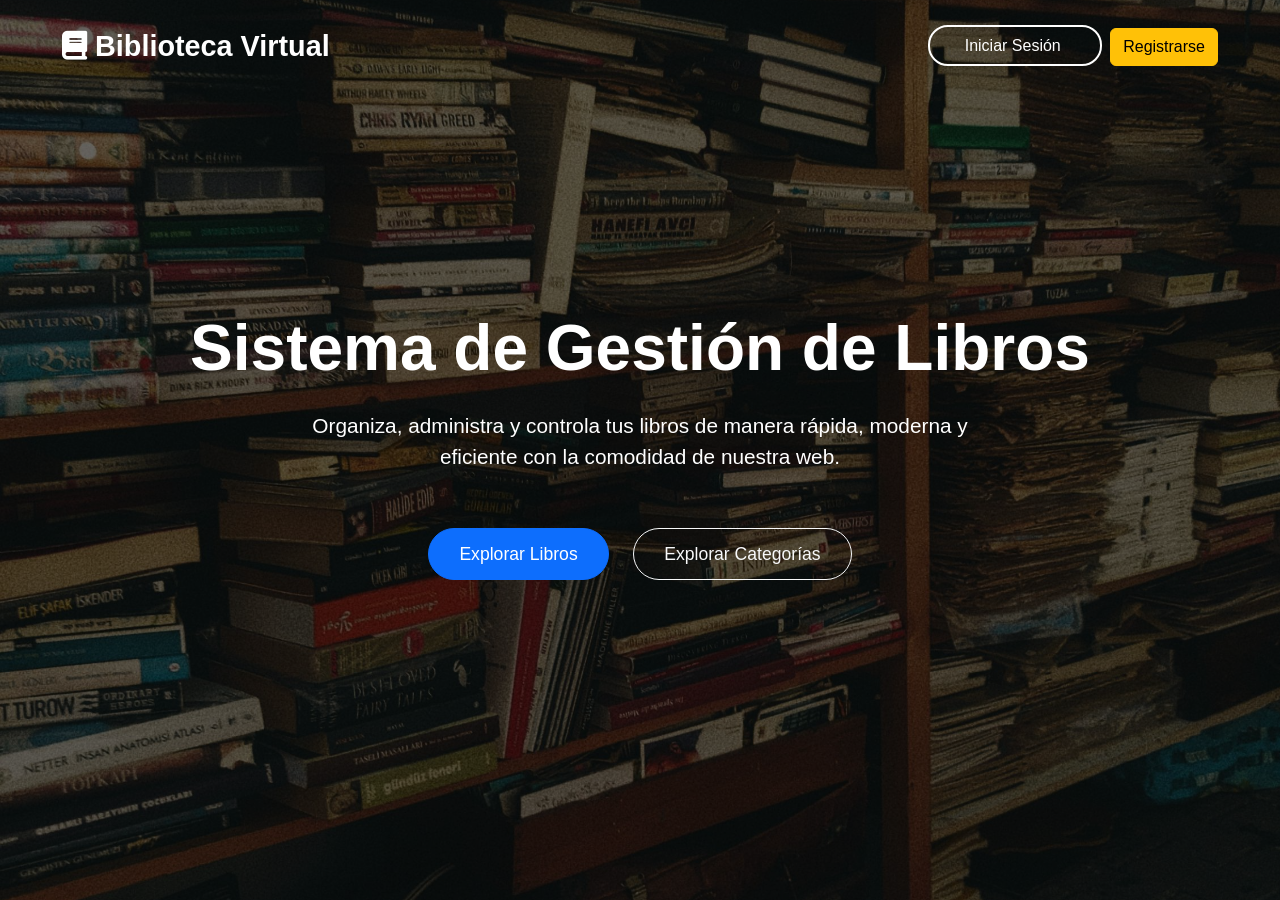
==== index.html @ dc6e931e "Agregado registro con su ubicacion y validacion" ====
<!DOCTYPE html>
<html lang="es">

<head>
    <meta charset="UTF-8">
    <meta name="viewport" content="width=device-width, initial-scale=1.0">

    <title>Sistema de Gestión de Libros</title>

    <link href="https://cdn.jsdelivr.net/npm/bootstrap@5.3.7/dist/css/bootstrap.min.css"
        rel="stylesheet">

    <link rel="stylesheet"
        href="https://cdnjs.cloudflare.com/ajax/libs/font-awesome/6.7.2/css/all.min.css">

    <link rel="stylesheet" href="css/styles.css">
</head>

<body>

    
    <nav class="navbar navbar-expand-lg custom-navbar">

        <div class="container-fluid">

            <a class="navbar-brand" href="#">
                <i class="fa-solid fa-book"></i>
                Biblioteca Virtual
            </a>

            <div>

                <a href="#" class="nav-link d-inline login-bnt">
                    Iniciar Sesión
                </a>

                <a href="/pages/register.html" class="btn btn-warning ms-2">
                    Registrarse
                </a>

            </div>

        </div>

    </nav>

    <section class="hero-section">

        <div class="overlay"></div>

        <div class="hero-content">

            <h1>
                Sistema de Gestión de Libros
            </h1>

            <p>
                Organiza, administra y controla tus libros de manera rápida,
                moderna y eficiente con la comodidad de nuestra web.
            </p>

            <div class="hero-buttons">

                <a href="#" class="btn btn-primary">
                    Explorar Libros
                </a>

                <a href="#" class="btn btn-outline-light">
                    Explorar Categorías
                </a>

            </div>

        </div>

    </section>

    <script
        src="https://cdn.jsdelivr.net/npm/bootstrap@5.3.7/dist/js/bootstrap.bundle.min.js">
    </script>

</body>

</html>
---- css/styles.css ----
/* RESET */
*{
    margin: 0;
    padding: 0;
    box-sizing: border-box;
}


body{
    height: 100vh;
    overflow: hidden;
    font-family: Arial, Helvetica, sans-serif;
}

.registro-box{
    position: absolute;
    top: 50%;
    left: 50%;
    transform: translate(-50%, -50%);
    width: 400px;
    background: #fff;
    border-radius: 10px;
    padding: 30px;
    text-align: center;
    box-shadow: 0 4px 10px #0000004d;
    z-index: 20; /* encima del overlay */
}

.hero-section{
    background: url('../assets/img/fondo.jpg') center center/cover no-repeat;
    height: 100vh;
    position: relative;
}

.overlay{
    position: absolute;
    width: 100%;
    height: 100%;
    background: rgba(0,0,0,0.6);
}

.custom-navbar{
    position: absolute;
    width: 100%;
    z-index: 10;
    padding: 20px 50px;
}

.navbar-brand{
    color: white !important;
    font-size: 1.8rem;
    font-weight: bold;
}

.nav-link{
    color: white !important;
    margin-left: 15px;
    transition: 0.3s;
}

.nav-link:hover{
    color: #ffc107 !important;
}

.hero-content {
  position: relative;
  z-index: 5;
  height: 100vh;
  display: flex;
  justify-content: center;
  align-items: center;
  text-align: center;
  color: white;
  flex-direction: column;
  padding: 20px;
}

.register-box {
  background: url('../assets/img/fregistro.jpg') center center/cover no-repeat;
  height: 100vh;
  position: relative;
  display: flex;              
  justify-content: center;    
  align-items: center;  
}

.register {
  max-width: 800px;
  height: auto;
  border: 2px solid #ffffff66;
  border-radius: 25px;
  padding: 40px;
  background: #ffffff0d;
  backdrop-filter: blur(8px);
  color: white;
}


.hero-content h1{
    font-size: 4rem;
    font-weight: bold;
}

.hero-content p{
    font-size: 1.3rem;
    max-width: 700px;
    margin-top: 15px;
}

.hero-content label{
    font-size: 1.3rem;
    max-width: 700px;
    margin-top: 15px;
}

.hero-buttons{
    margin-top: 30px;
}

.login-bnt{
    background-color: transparent !important;
    color: white !important;
    border: 2px solid white;
    border-radius: 20px;
    padding: 10px 35px;
}

.hero-buttons .btn{
    margin: 10px;
    padding: 12px 30px;
    font-size: 1.1rem;
    border-radius: 30px;
}

.buttons-container{
    display: flex;
    gap: 15px;
    justify-content: center;
    margin-top: 20px;
}

/* CONTENEDOR INPUT */
.input-box{
    position: relative;
    width: 100%;
    margin-bottom: 20px;
}

/* INPUT */
.input-box input{
    width: 100%;
    padding: 14px 15px 14px 50px;

    border: none;
    outline: none;

    border-radius: 10px;

    background: #aa8106 ;

    color: white;

    font-size: 15px;
}

.input-box input::placeholder{
    color: rgba(255,255,255,0.7);
}

/* ICONOS */
.input-icon{
    position: absolute;

    left: 18px;
    top: 50%;

    transform: translateY(-50%);

    color: white;

    font-size: 14px;
}

.input-box input:focus{
    border: 2px solid #fafdce;
    box-shadow: 0 0 10px rgba(15, 10, 153, 0.5);
}
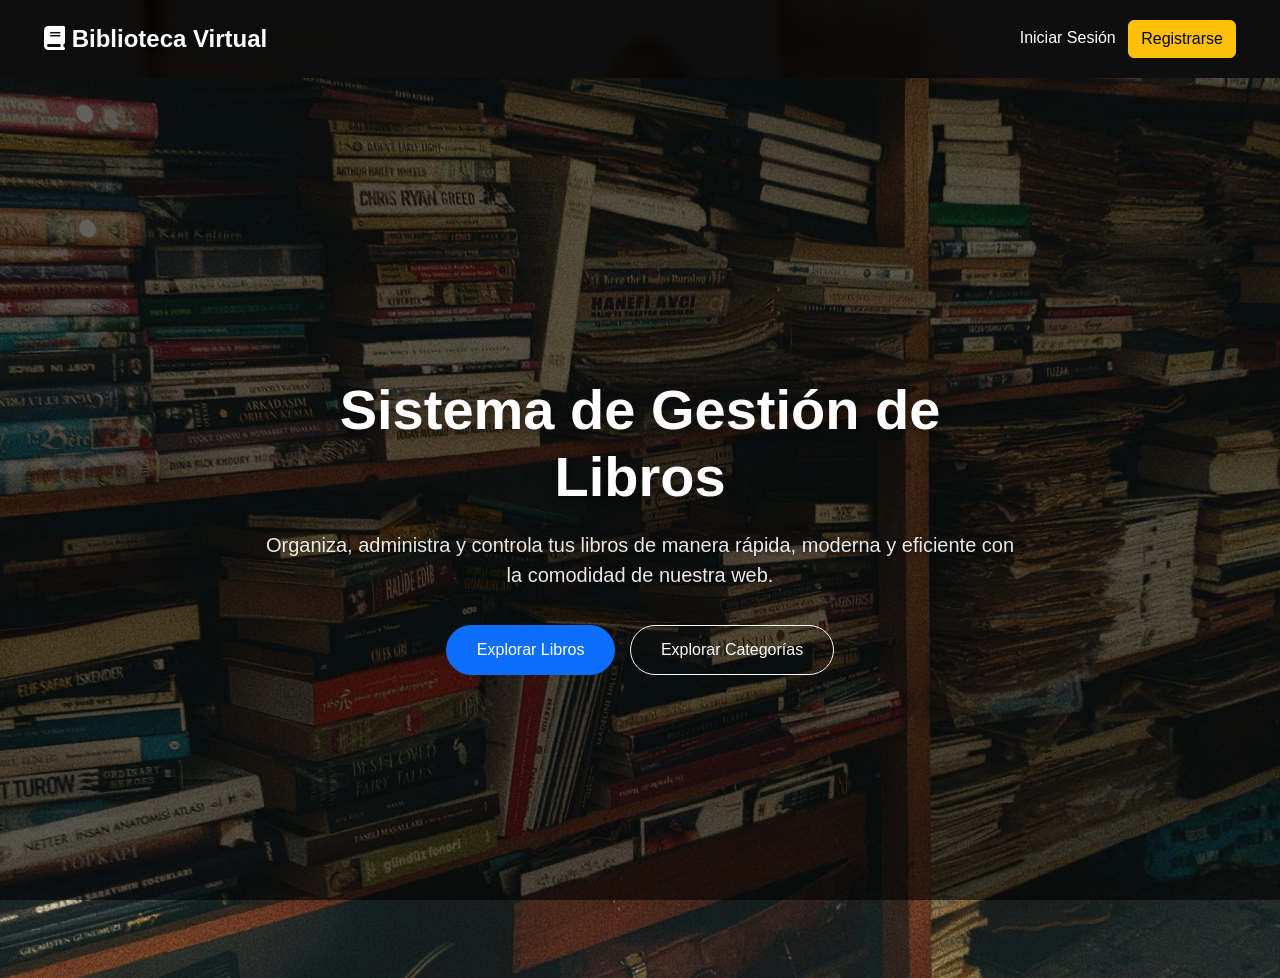
==== commit 9bf52c82: "agregar soporte para roles" ====
--- a/index.html
+++ b/index.html
@@ -7,18 +7,16 @@
 
     <title>Sistema de Gestión de Libros</title>
 
-    <link href="https://cdn.jsdelivr.net/npm/bootstrap@5.3.7/dist/css/bootstrap.min.css"
-        rel="stylesheet">
+    <link href="https://cdn.jsdelivr.net/npm/bootstrap@5.3.7/dist/css/bootstrap.min.css" rel="stylesheet">
 
-    <link rel="stylesheet"
-        href="https://cdnjs.cloudflare.com/ajax/libs/font-awesome/6.7.2/css/all.min.css">
+    <link rel="stylesheet" href="https://cdnjs.cloudflare.com/ajax/libs/font-awesome/6.7.2/css/all.min.css">
 
     <link rel="stylesheet" href="css/styles.css">
 </head>
 
 <body>
 
-    
+
     <nav class="navbar navbar-expand-lg custom-navbar">
 
         <div class="container-fluid">
@@ -30,11 +28,11 @@
 
             <div>
 
-                <a href="#" class="nav-link d-inline login-bnt">
+                <a href="pages/login.html" class="nav-link d-inline login-bnt">
                     Iniciar Sesión
                 </a>
 
-                <a href="/pages/register.html" class="btn btn-warning ms-2">
+                <a href="pages/register.html" class="btn btn-warning ms-2">
                     Registrarse
                 </a>
 
@@ -75,10 +73,7 @@
 
     </section>
 
-    <script
-        src="https://cdn.jsdelivr.net/npm/bootstrap@5.3.7/dist/js/bootstrap.bundle.min.js">
-    </script>
-
+    <script src="https://cdn.jsdelivr.net/npm/bootstrap@5.3.7/dist/js/bootstrap.bundle.min.js"></script>
 </body>
 
 </html>
--- a/css/styles.css
+++ b/css/styles.css
@@ -1,187 +1,171 @@
 /* RESET */
-*{
+* {
     margin: 0;
     padding: 0;
     box-sizing: border-box;
 }
 
-
-body{
-    height: 100vh;
-    overflow: hidden;
-    font-family: Arial, Helvetica, sans-serif;
+body {
+    min-height: 100vh;
+    font-family: 'Segoe UI', Tahoma, Geneva, Verdana, sans-serif;
+    background: url('../assets/img/fhome.jpg') center center/cover no-repeat fixed;
+    color: #333;
 }
 
-.registro-box{
-    position: absolute;
-    top: 50%;
-    left: 50%;
-    transform: translate(-50%, -50%);
-    width: 400px;
-    background: #fff;
-    border-radius: 10px;
-    padding: 30px;
-    text-align: center;
-    box-shadow: 0 4px 10px #0000004d;
-    z-index: 20; /* encima del overlay */
+/* OVERLAY GLOBAL */
+.overlay {
+    position: fixed;
+    top: 0;
+    left: 0;
+    width: 100%;
+    height: 100%;
+    background: rgba(0, 0, 0, 0.6);
+    z-index: 1;
 }
 
-.hero-section{
-    background: url('../assets/img/fondo.jpg') center center/cover no-repeat;
-    height: 100vh;
+.container {
+    position: relative;
+    z-index: 5;
+}
+
+/* NAVBAR */
+.custom-navbar {
+    background: rgba(0, 0, 0, 0.85);
+    backdrop-filter: blur(5px);
+    padding: 1rem 2rem;
+    z-index: 1000;
     position: relative;
 }
 
-.overlay{
-    position: absolute;
-    width: 100%;
-    height: 100%;
-    background: rgba(0,0,0,0.6);
-}
-
-.custom-navbar{
-    position: absolute;
-    width: 100%;
-    z-index: 10;
-    padding: 20px 50px;
-}
-
-.navbar-brand{
+.navbar-brand {
     color: white !important;
-    font-size: 1.8rem;
+    font-size: 1.5rem;
     font-weight: bold;
 }
 
-.nav-link{
+.nav-link {
     color: white !important;
     margin-left: 15px;
     transition: 0.3s;
 }
 
-.nav-link:hover{
+.nav-link:hover {
     color: #ffc107 !important;
 }
 
-.hero-content {
-  position: relative;
-  z-index: 5;
-  height: 100vh;
-  display: flex;
-  justify-content: center;
-  align-items: center;
-  text-align: center;
-  color: white;
-  flex-direction: column;
-  padding: 20px;
+/* SECCIONES Y CONTENEDORES */
+.hero-section, .register-box, .login-box, .home-box {
+    min-height: 100vh;
+    display: flex;
+    justify-content: center;
+    align-items: center;
+    position: relative;
 }
 
-.register-box {
-  background: url('../assets/img/fregistro.jpg') center center/cover no-repeat;
-  height: 100vh;
-  position: relative;
-  display: flex;              
-  justify-content: center;    
-  align-items: center;  
+.hero-section { background: url('../assets/img/fondo.jpg') center center/cover no-repeat; }
+.register-box { background: url('../assets/img/fregistro.jpg') center center/cover no-repeat; }
+.login-box { background: url('../assets/img/flogin.jpg') center center/cover no-repeat; }
+.home-box { background: url('../assets/img/fhome.jpg') center center/cover no-repeat; }
+
+/* HERO CONTENT (INDEX) */
+.hero-content {
+    position: relative;
+    z-index: 5;
+    text-align: center;
+    color: white !important;
+    max-width: 800px;
+    padding: 20px;
 }
 
-.register {
-  max-width: 800px;
-  height: auto;
-  border: 2px solid #ffffff66;
-  border-radius: 25px;
-  padding: 40px;
-  background: #ffffff0d;
-  backdrop-filter: blur(8px);
-  color: white;
+.hero-content h1 {
+    font-size: 3.5rem;
+    font-weight: bold;
+    margin-bottom: 20px;
+    text-shadow: 2px 2px 10px rgba(0,0,0,0.5);
 }
 
-
-.hero-content h1{
-    font-size: 4rem;
-    font-weight: bold;
+.hero-content p {
+    font-size: 1.25rem;
+    margin-bottom: 30px;
+    opacity: 0.9;
+    text-shadow: 1px 1px 5px rgba(0,0,0,0.5);
 }
 
-.hero-content p{
-    font-size: 1.3rem;
-    max-width: 700px;
-    margin-top: 15px;
+/* CUADROS DE DIALOGO (LOGIN/REGISTER) */
+.register, .login {
+    position: relative;
+    z-index: 10;
+    max-width: 450px;
+    width: 90%;
+    padding: 40px;
+    background: rgba(255, 255, 255, 0.95);
+    border-radius: 20px;
+    box-shadow: 0 10px 30px rgba(0,0,0,0.5);
+    color: #333;
 }
 
-.hero-content label{
-    font-size: 1.3rem;
-    max-width: 700px;
-    margin-top: 15px;
-}
+.register h1, .login h1 { margin-bottom: 10px; color: #000; }
+.register p, .login p { margin-bottom: 25px; color: #666; }
 
-.hero-buttons{
-    margin-top: 30px;
-}
-
-.login-bnt{
-    background-color: transparent !important;
-    color: white !important;
-    border: 2px solid white;
-    border-radius: 20px;
-    padding: 10px 35px;
-}
-
-.hero-buttons .btn{
-    margin: 10px;
-    padding: 12px 30px;
-    font-size: 1.1rem;
-    border-radius: 30px;
-}
-
-.buttons-container{
-    display: flex;
-    gap: 15px;
-    justify-content: center;
-    margin-top: 20px;
-}
-
-/* CONTENEDOR INPUT */
-.input-box{
+/* INPUTS ESTILO SIMPLE */
+.input-box {
     position: relative;
-    width: 100%;
     margin-bottom: 20px;
 }
 
-/* INPUT */
-.input-box input{
+.input-box input {
     width: 100%;
-    padding: 14px 15px 14px 50px;
-
-    border: none;
+    padding: 12px 15px 12px 45px;
+    border: 1px solid #ddd;
+    border-radius: 8px;
     outline: none;
-
-    border-radius: 10px;
-
-    background: #aa8106 ;
-
-    color: white;
-
-    font-size: 15px;
+    font-size: 16px;
+    transition: 0.3s;
 }
 
-.input-box input::placeholder{
-    color: rgba(255,255,255,0.7);
+.input-box input:focus {
+    border-color: #0d6efd;
+    box-shadow: 0 0 0 3px rgba(13, 110, 253, 0.25);
 }
 
-/* ICONOS */
-.input-icon{
+.input-icon {
     position: absolute;
-
-    left: 18px;
+    left: 15px;
     top: 50%;
-
     transform: translateY(-50%);
-
-    color: white;
-
-    font-size: 14px;
+    color: #999;
 }
 
-.input-box input:focus{
-    border: 2px solid #fafdce;
-    box-shadow: 0 0 10px rgba(15, 10, 153, 0.5);
-}+/* DASHBOARD (HOME) */
+.card {
+    border: none;
+    border-radius: 12px;
+}
+
+.shadow-sm { box-shadow: 0 .125rem .25rem rgba(0,0,0,.075) !important; }
+.shadow { box-shadow: 0 .5rem 1rem rgba(0,0,0,.15) !important; }
+
+/* BOTONES */
+.btn-primary { padding: 10px 25px; border-radius: 8px; }
+.hero-buttons .btn { margin: 5px; border-radius: 30px; padding: 12px 30px; }
+
+/* UTILS */
+.z-index-5 { z-index: 5; }
+
+/* ESTILOS ESPECIFICOS RAMA GERARDO */
+#listaLibrosUsuario, #listaLibrosAdmin {
+    max-height: 500px;
+    overflow-y: auto;
+}
+
+.list-group-item {
+    transition: background 0.2s;
+}
+
+.list-group-item:hover {
+    background-color: #f8f9fa;
+}
+
+.badge {
+    font-weight: 500;
+}
